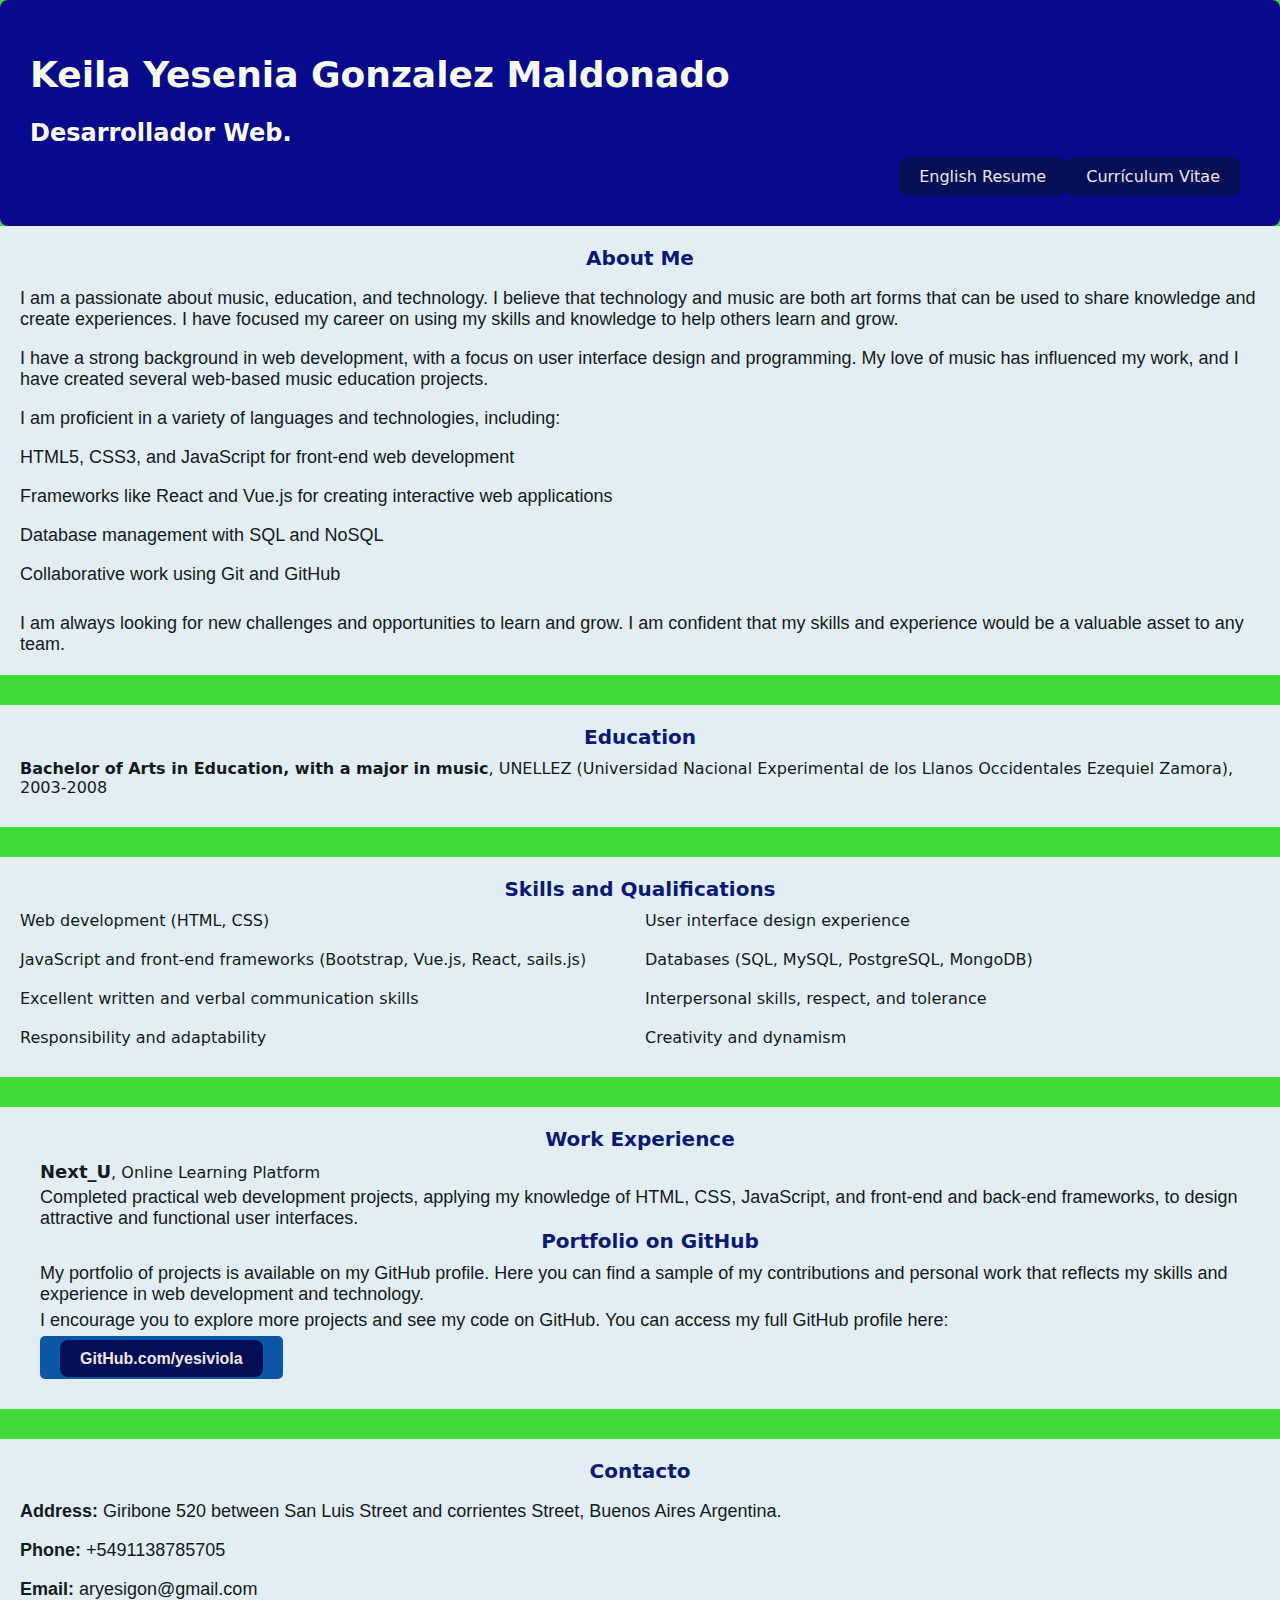
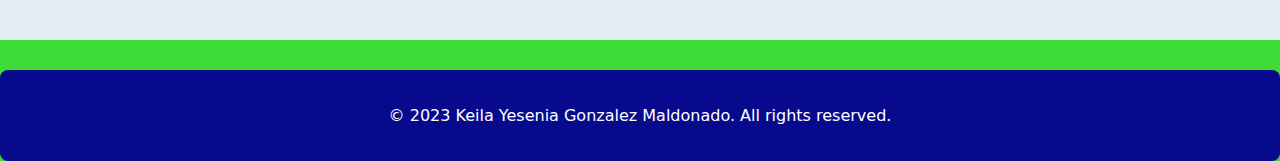
==== curriculum.html @ 625e6dbe "Mensaje de confirmación" ====
<!DOCTYPE html>
<html lang="en">
<head>
  <meta charset="UTF-8">
  <title>Curriculum Vitae</title>
  <link rel="stylesheet" type="text/css" href="style.css">
</head>
<body>
  <header>
    <h1 id="highlight-title">Keila Yesenia Gonzalez Maldonado</h1>
    <h2 id="flashing-text">Desarrollador Web.</h2>
    <div class="container">
        <nav class="nav-right">
          <ul>
            <li><a href="curriculum.html">English Resume</a></li>
            <li><a href="index.html">Currículum Vitae</a></li>
          </ul>
        </nav>
      </div>
  </header>
  <main>
    <section>
      <h3>About Me</h3>
      <p>I am a passionate about music, education, and technology. I believe that technology and music are both art forms that can be used to share knowledge and create experiences. I have focused my career on using my skills and knowledge to help others learn and grow.</p>
      <p>I have a strong background in web development, with a focus on user interface design and programming. My love of music has influenced my work, and I have created several web-based music education projects.</p>
      <p>I am proficient in a variety of languages and technologies, including:</p>
      <ul>
        <li>
          <p>HTML5, CSS3, and JavaScript for front-end web development</p>
          <p>Frameworks like React and Vue.js for creating interactive web applications</p>
          <p>Database management with SQL and NoSQL</p>
          <p>Collaborative work using Git and GitHub</p>
        </li>
      </ul>
      
      <p>I am always looking for new challenges and opportunities to learn and grow. I am confident that my skills and experience would be a valuable asset to any team.</p>
    </section>
    <section id="education">
      <h3>Education</h3>
      <ul>
        <li><strong>Bachelor of Arts in Education, with a major in music</strong>, UNELLEZ (Universidad Nacional Experimental de los Llanos Occidentales Ezequiel Zamora), 2003-2008</li>
      </ul>
    </section>
    <section id="skills">
      <h3>Skills and Qualifications</h3>
      <ul>
        <li>Web development (HTML, CSS)</li>
        <li>User interface design experience</li>
        <li>JavaScript and front-end frameworks (Bootstrap, Vue.js, React, sails.js)</li>
        <li>Databases (SQL, MySQL, PostgreSQL, MongoDB)</li>
        <li>Excellent written and verbal communication skills</li>
        <li>Interpersonal skills, respect, and tolerance</li>
        <li>Responsibility and adaptability</li>
        <li>Creativity and dynamism</li>
      </ul>
    </section>
    <section id="experience">
      <h3>Work Experience</h3>
      <ul>
        <li>
          <strong>Next_U</strong>, Online Learning Platform
          <p>Completed practical web development projects, applying my knowledge of HTML, CSS, JavaScript, and front-end and back-end frameworks, to design attractive and functional user interfaces.</p>
          <h3>Portfolio on GitHub</h3>
        <p>My portfolio of projects is available on my GitHub profile. Here you can find a sample of my contributions and personal work that reflects my skills and experience in web development and technology.</p>
        <p>I encourage you to explore more projects and see my code on GitHub. You can access my full GitHub profile here:
          <p class="github-link">
            <a href="https://github.com/yesiviola?tab=repositories">GitHub.com/yesiviola</a>
          </p>
        </li>
      </ul>
    </section>
    <section id="contact">
        <h3>Contacto</h3>
        <div class="contact-info">
          <p class="contact-item">
            <strong>Address:</strong> Giribone 520 between San Luis Street and corrientes Street, Buenos Aires Argentina.
          </p>
          <p class="contact-item">
            <strong>Phone:</strong> +5491138785705
          </p>
          <p class="contact-item">
            <strong>Email:</strong> aryesigon@gmail.com
          </p>
        </div>
      </section>
      
</main>
<footer>
    <p>&copy; 2023 Keila Yesenia Gonzalez Maldonado. All rights reserved.</p>
</footer>
</body>
</html>
---- style.css ----
body {
    font-family:system-ui, -apple-system, BlinkMacSystemFont, 'Segoe UI', Roboto, Oxygen, Ubuntu, Cantarell, 'Open Sans', 'Helvetica Neue', sans-serif;
    margin:0;
    padding:0;
    background-color: #3ddb35;
    color: #121b20;
}
#highlight-title {
    font-size: 36px;
    color: hsl(233, 81%, 4%);
    transition: color 0.3s ease, text-shadow 0.3s ease;
}

#highlight-title:hover {
    color: #1bd644; 
    text-shadow: 0 0 5px rgba(224, 252, 14, 0.91); 
}

#highlight-title {
    font-size: 36px;
    color: #fafcef;
    transition: color 0.3s ease, text-shadow 0.3s ease;
}

#highlight-title:hover {
    color: #061a63;
    text-shadow: 0 0 10px rgba(207, 238, 8, 0.897);
}

#flashing-text {
    font-size: 24px;
    animation: colorChange 5s infinite; 
}

@keyframes colorChange {
    0% {
        color: #d9f82e; 
    }
    25% {
        color: #27e627; 
    }
    50% {
        color: #fa4db8; 
    }
    75% {
        color: #FF00FF; 
    }
    100% {
        color: #ffb651;
    }
}


h3 {
    margin:0;
    text-align: center;
    color: #081976;
}
ul {
    padding:0;
    margin:0;
    list-style:none;
}
header {
    display:block;
    align-items: center;
    justify-content: center;
    padding:30px;
    background-color: #070a8d;
    color:#fff;
    border-radius: 8px;
}
.profile-picture {
    margin-right: 20px;
}
.profile-picture img {
    width:150px;
    height:160px;
    border-radius: 50%;
}
.header-text h1 {
    font-size: 24px;
    margin-bottom: 10px;
}
.header-text h2 {
    font-size: 18px;
}
section {
    padding:20px;
    margin-bottom:30px;
    background-color: #f9f9f9;
}
section h3 {
    font-size: 20px;
    margin-bottom: 10px;
    }
    section p {
        margin-bottom: 0;
        font-size: 18px;
        font-family:Arial, Helvetica, sans-serif;
    }
    #skills ul {
        display: grid;
        grid-template-columns: repeat(2,1fr);
        gap:10px;

    }
    #experience ul {
        padding-left: 20px;
    }
    #experience li {
        margin-bottom: 10px;
    }
    #experience li strong {
        font-size: 18px;
    }
    #experience li p {
        margin-top: 5px;
    }
    footer {
        padding:20px;
        text-align: center;
        background-color: #070a8d;
        color:#fff;
        border-radius: 8px;
    }
    

    @media (max-width: 768px) {
        header {
            padding: 10px;
        }
    
        .profile-picture img {
            width: 100px;
            height: 100px;
        }
    
        .header-text h1 {
            font-size: 24px;
        }
    
        .header-text h2 {
            font-size: 16px;
        }
    
        section {
            padding: 20px;
        }
    
        section h3 {
            font-size: 18px;
        }
    
        section p {
            font-size: 14px;
        }
    }
    
    
    @media (min-width: 769px) and (max-width: 1024px) {
        
    }


    .github-link {
        text-align: center; 
        font-size: 20px; 
        font-weight: bold; 
        text-decoration: none; 
        color: #ea15a3; 
        background-color: #0a56a7; 
        padding: 10px 20px; 
        border-radius: 5px; 
        display: inline-block; 
        transition: background-color 0.3s, color 0.3s; 
      }
      
      .github-link:hover {
        background-color: #0cf96f; 
        color: #fff; 
      }

      .header-curriculum {
        background-color: #fff;
        height: 100px;
        width: 100%;
        position:fixed;
        top: 0;
        left: 0;
        display:block;
      }
      
      .container {
        display:flex;
        justify-content:flex-end;
        align-items: center;
        width: 100%;
        height: 100%;
      }
      
      .nav-right {
        float:inline-end;
        display:flex;
        justify-content:end;
        align-items: center;
        margin-right: 10px;
      }
      
      ul {
        list-style: none;
        display: flex;
        justify-content:last baseline;
        margin-right:5px;
        padding:0;
      }
      
      li {
        margin-bottom: 15px;
      }
      
      a {
        text-decoration: none;
        color: #f1e2e2;
        font-size: 20px;
        background-color: #050f57;
        padding: 10px 20px;
        border-radius: 8px;
        cursor: pointer;
      }
      
      a:hover {
        background-color: #2dbe14;
        color: #fff;
      }
      
      


      .nav-section {
        margin-bottom: 20px;
      }
      
      h2 {
        font-size: 24px;
        font-weight: bold;
      }
      
      ul {
        list-style: none;
        justify-content:baseline;
        margin: 0;
        padding: 0;
      }
      
      li {
        margin-bottom: 10px;
      }
      
      a {
        text-decoration: none;
        color: #efe3e3;
        font-size: 16px;
      }
      

      section {
        background-color: #e3eef4;
        padding: 20px;
      }
      
      h3 {
        font-size: 20px;
        font-weight: bold;
      }
      
      .contact-info {
        margin-bottom: 20px;
      }
      
      .contact-item {
        margin-bottom: 10px;
      }
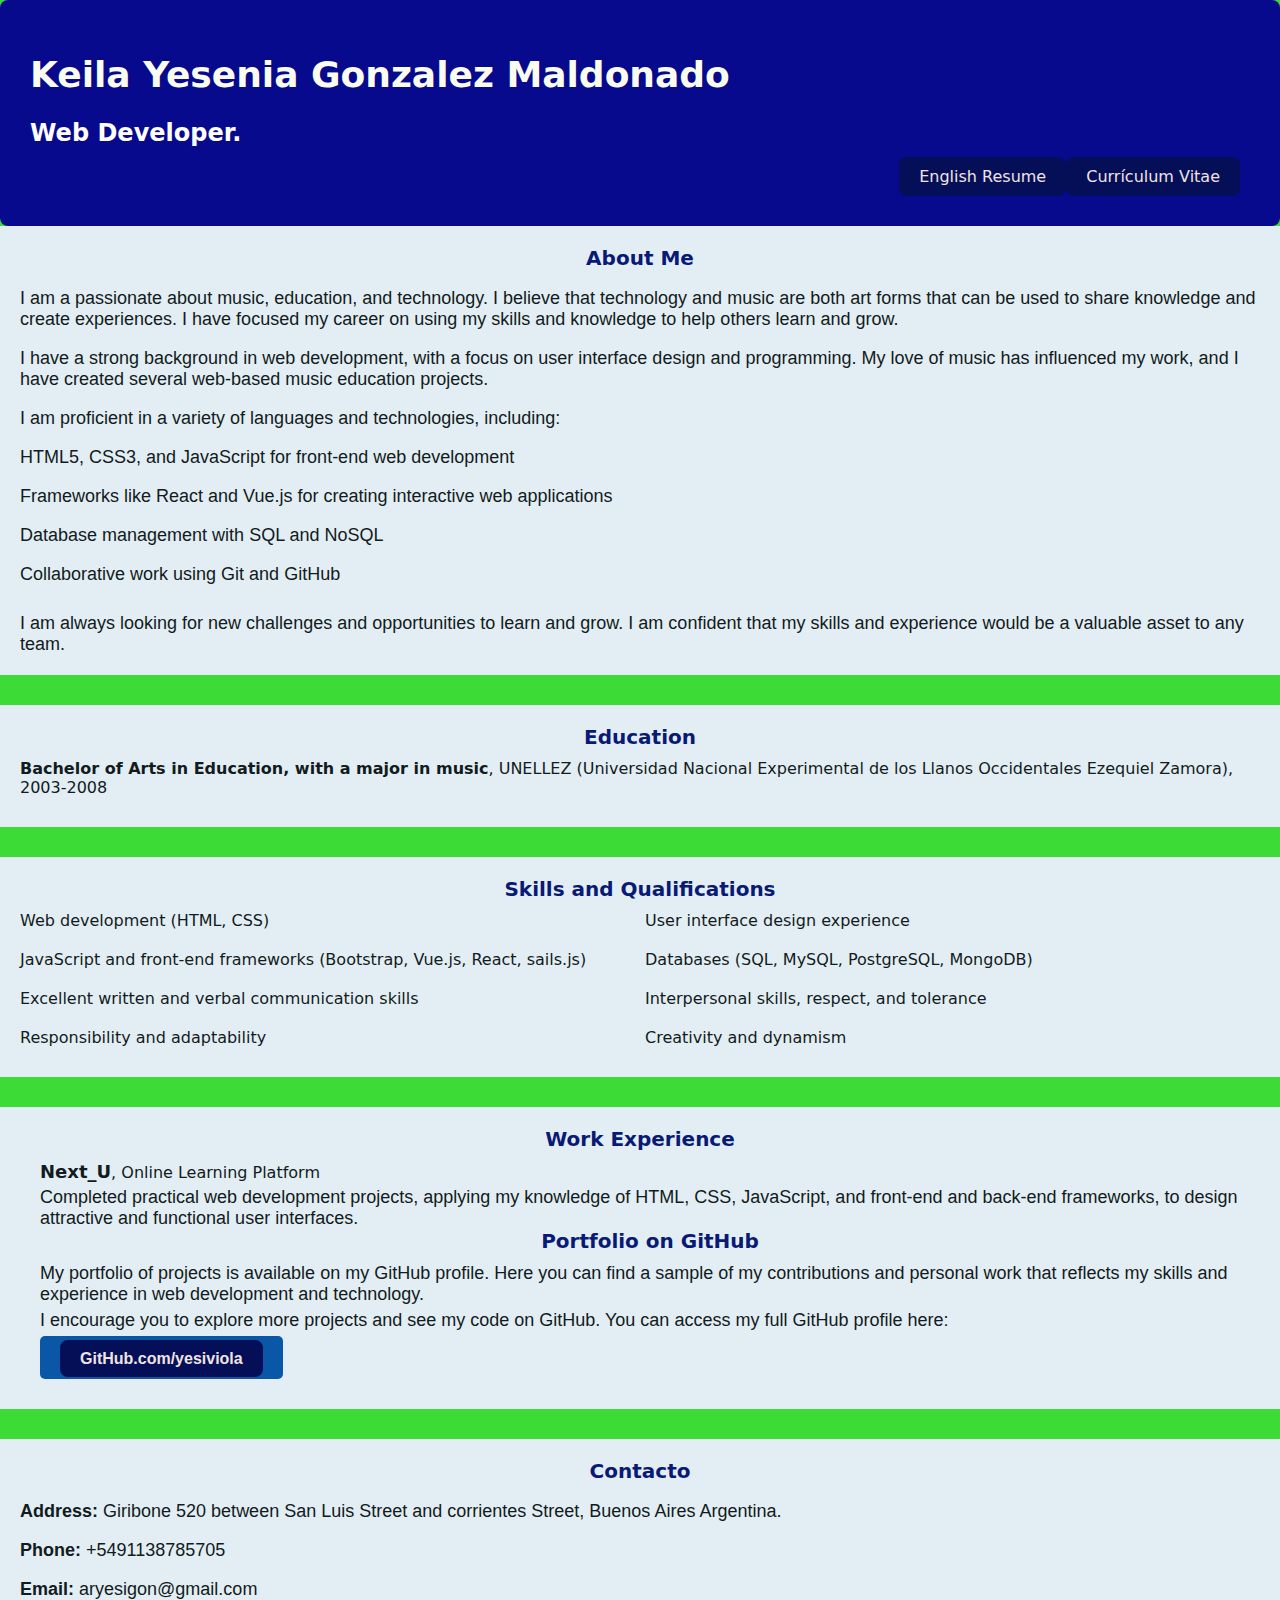
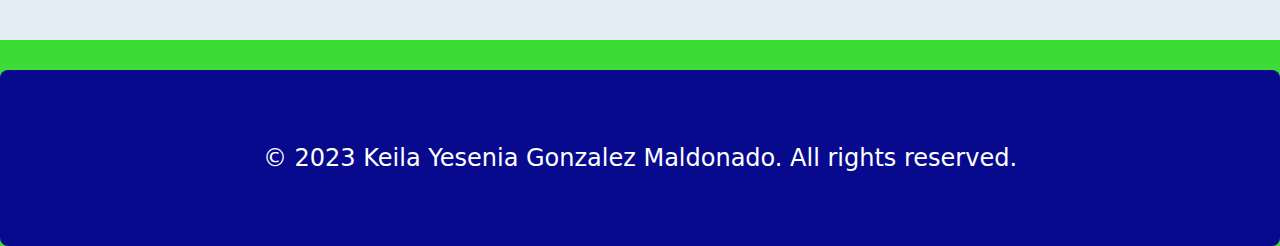
==== commit 5f501527: "title change in english" ====
--- a/curriculum.html
+++ b/curriculum.html
@@ -8,7 +8,7 @@
 <body>
   <header>
     <h1 id="highlight-title">Keila Yesenia Gonzalez Maldonado</h1>
-    <h2 id="flashing-text">Desarrollador Web.</h2>
+    <h2 id="flashing-text">Web Developer.</h2>
     <div class="container">
         <nav class="nav-right">
           <ul>
--- a/style.css
+++ b/style.css
@@ -61,6 +61,11 @@
     margin:0;
     list-style:none;
 }
+ .header-curriculum{
+    padding:60px;
+    margin-bottom: 30px;
+    display: flex;
+ }
 header {
     display:block;
     align-items: center;
@@ -118,8 +123,9 @@
         margin-top: 5px;
     }
     footer {
-        padding:20px;
+        padding:50px;
         text-align: center;
+        font-size: 24px;
         background-color: #070a8d;
         color:#fff;
         border-radius: 8px;
